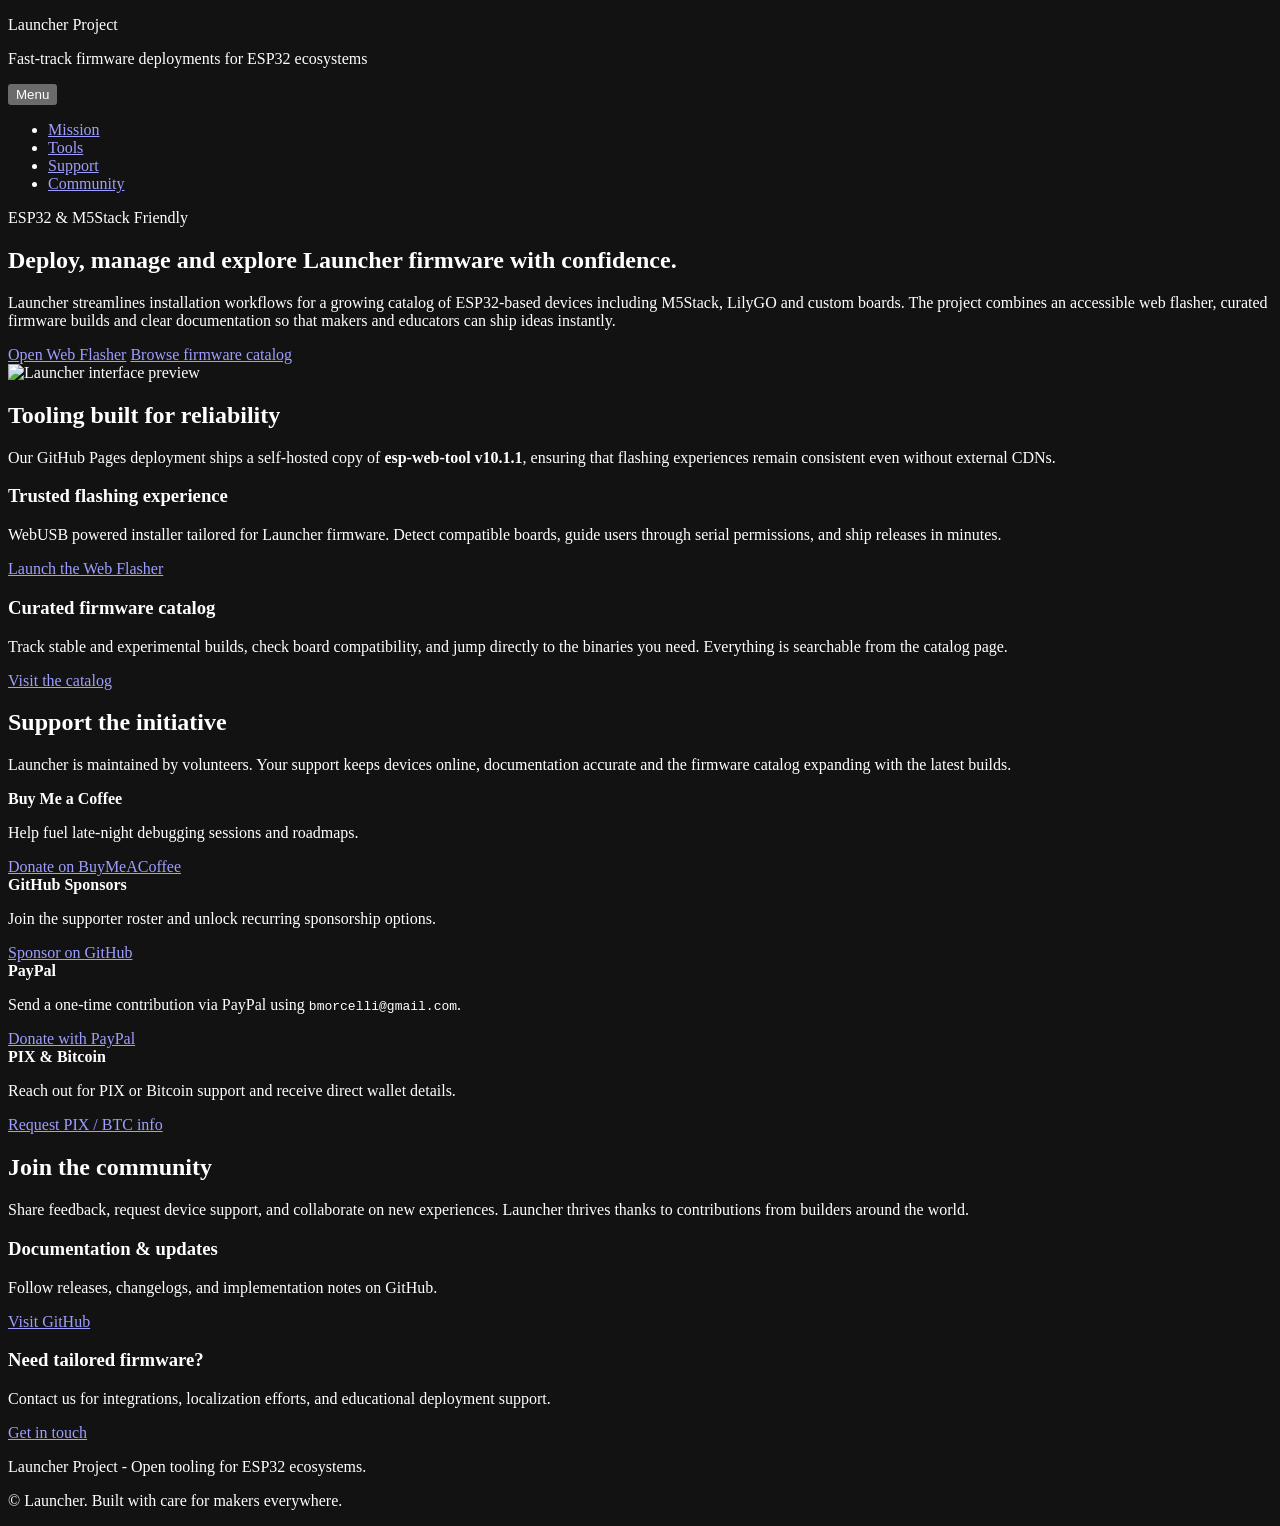
==== src/pages/index.html @ cca060f1 "improvements" ====
﻿<!DOCTYPE html>
<html lang="en">
  <head>
    <meta charset="utf-8" />
    <meta name="viewport" content="width=device-width, initial-scale=1" />
    <meta name="description" content="Launcher firmware tools for M5Stack, LilyGO and ESP32 devices." />
    <meta name="color-scheme" content="dark" />
    <title>Launcher Project | Web Tools & Firmware Catalog</title>
    <link rel="stylesheet" href="assets/css/main.css" />
  </head>
  <body class="page-home">
    <header>
      <div class="navbar">
        <div class="brand">
          <p class="brand__title">Launcher Project</p>
          <p class="brand__subtitle">Fast-track firmware deployments for ESP32 ecosystems</p>
        </div>
        <button class="navbar__toggle" type="button" aria-expanded="false" aria-controls="site-navigation" data-nav-toggle>
          Menu
        </button>
        <nav class="navbar__menu" id="site-navigation" data-nav tabindex="-1">
          <ul class="navbar__list">
            <li><a class="navbar__link" href="#mission" data-scroll>Mission</a></li>
            <li><a class="navbar__link" href="#tooling" data-scroll>Tools</a></li>
            <li><a class="navbar__link" href="#support" data-scroll>Support</a></li>
            <li><a class="navbar__link" href="#community" data-scroll>Community</a></li>
          </ul>
        </nav>
      </div>
    </header>
    <main>
      <section class="hero hero--split" id="mission" tabindex="-1">
        <div class="hero__content">
          <span class="hero__badge">ESP32 &amp; M5Stack Friendly</span>
          <h1 class="hero__title">Deploy, manage and explore Launcher firmware with confidence.</h1>
          <p class="hero__description">
            Launcher streamlines installation workflows for a growing catalog of ESP32-based devices including M5Stack, LilyGO and custom boards.
            The project combines an accessible web flasher, curated firmware builds and clear documentation so that makers and educators can ship ideas instantly.
          </p>
          <div class="hero__actions">
            <a class="button button--primary" href="webflasher.html">Open Web Flasher</a>
            <a class="button button--ghost" href="catalog.html">Browse firmware catalog</a>
          </div>
        </div>
        <div class="hero__media">
          <img src="assets/Launcher.gif" alt="Launcher interface preview" loading="lazy" decoding="async" />
        </div>
      </section>

      <section class="section reveal-on-scroll" id="tooling" tabindex="-1">
        <h2 class="section__heading">Tooling built for reliability</h2>
        <p class="section__lead">
          Our GitHub Pages deployment ships a self-hosted copy of <strong>esp-web-tool v10.1.1</strong>, ensuring that flashing experiences remain consistent even without external CDNs.
        </p>
        <div class="grid grid--two">
          <article class="card">
            <h3 class="card__title">Trusted flashing experience</h3>
            <p class="card__description">
              WebUSB powered installer tailored for Launcher firmware. Detect compatible boards, guide users through serial permissions, and ship releases in minutes.
            </p>
            <div class="card__actions">
              <a class="button button--ghost" href="webflasher.html">Launch the Web Flasher</a>
            </div>
          </article>
          <article class="card">
            <h3 class="card__title">Curated firmware catalog</h3>
            <p class="card__description">
              Track stable and experimental builds, check board compatibility, and jump directly to the binaries you need. Everything is searchable from the catalog page.
            </p>
            <div class="card__actions">
              <a class="button button--ghost" href="catalog.html">Visit the catalog</a>
            </div>
          </article>
        </div>
      </section>

      <section class="section reveal-on-scroll" id="support" tabindex="-1">
        <h2 class="section__heading">Support the initiative</h2>
        <p class="section__lead">
          Launcher is maintained by volunteers. Your support keeps devices online, documentation accurate and the firmware catalog expanding with the latest builds.
        </p>
        <div class="donation-grid">
          <div class="donation-card">
            <strong>Buy Me a Coffee</strong>
            <p>Help fuel late-night debugging sessions and roadmaps.</p>
            <a href="https://buymeacoffee.com/bmorcelliz" class="button button--ghost">Donate on BuyMeACoffee</a>
          </div>
          <div class="donation-card">
            <strong>GitHub Sponsors</strong>
            <p>Join the supporter roster and unlock recurring sponsorship options.</p>
            <a href="https://github.com/sponsors/bmorcelli" class="button button--ghost">Sponsor on GitHub</a>
          </div>
          <div class="donation-card">
            <strong>PayPal</strong>
            <p>Send a one-time contribution via PayPal using <code>bmorcelli@gmail.com</code>.</p>
            <a href="https://www.paypal.com/donate?business=bmorcelli@gmail.com" class="button button--ghost">Donate with PayPal</a>
          </div>
          <div class="donation-card">
            <strong>PIX &amp; Bitcoin</strong>
            <p>Reach out for PIX or Bitcoin support and receive direct wallet details.</p>
            <a href="mailto:bmorcelli@gmail.com" class="button button--ghost">Request PIX / BTC info</a>
          </div>
        </div>
      </section>

      <section class="section reveal-on-scroll" id="community" tabindex="-1">
        <h2 class="section__heading">Join the community</h2>
        <p class="section__lead">
          Share feedback, request device support, and collaborate on new experiences. Launcher thrives thanks to contributions from builders around the world.
        </p>
        <div class="grid grid--two">
          <article class="card">
            <h3 class="card__title">Documentation &amp; updates</h3>
            <p class="card__description">Follow releases, changelogs, and implementation notes on GitHub.</p>
            <div class="card__actions">
              <a class="button button--ghost" href="https://github.com/bmorcelli">Visit GitHub</a>
            </div>
          </article>
          <article class="card">
            <h3 class="card__title">Need tailored firmware?</h3>
            <p class="card__description">Contact us for integrations, localization efforts, and educational deployment support.</p>
            <div class="card__actions">
              <a class="button button--ghost" href="mailto:bmorcelli@gmail.com">Get in touch</a>
            </div>
          </article>
        </div>
      </section>
    </main>
    <footer>
      <div class="footer__inner">
        <p>Launcher Project - Open tooling for ESP32 ecosystems.</p>
        <p>&copy; <span data-year></span> Launcher. Built with care for makers everywhere.</p>
      </div>
    </footer>
    <script type="module" src="assets/js/main.js"></script>
  </body>
</html>
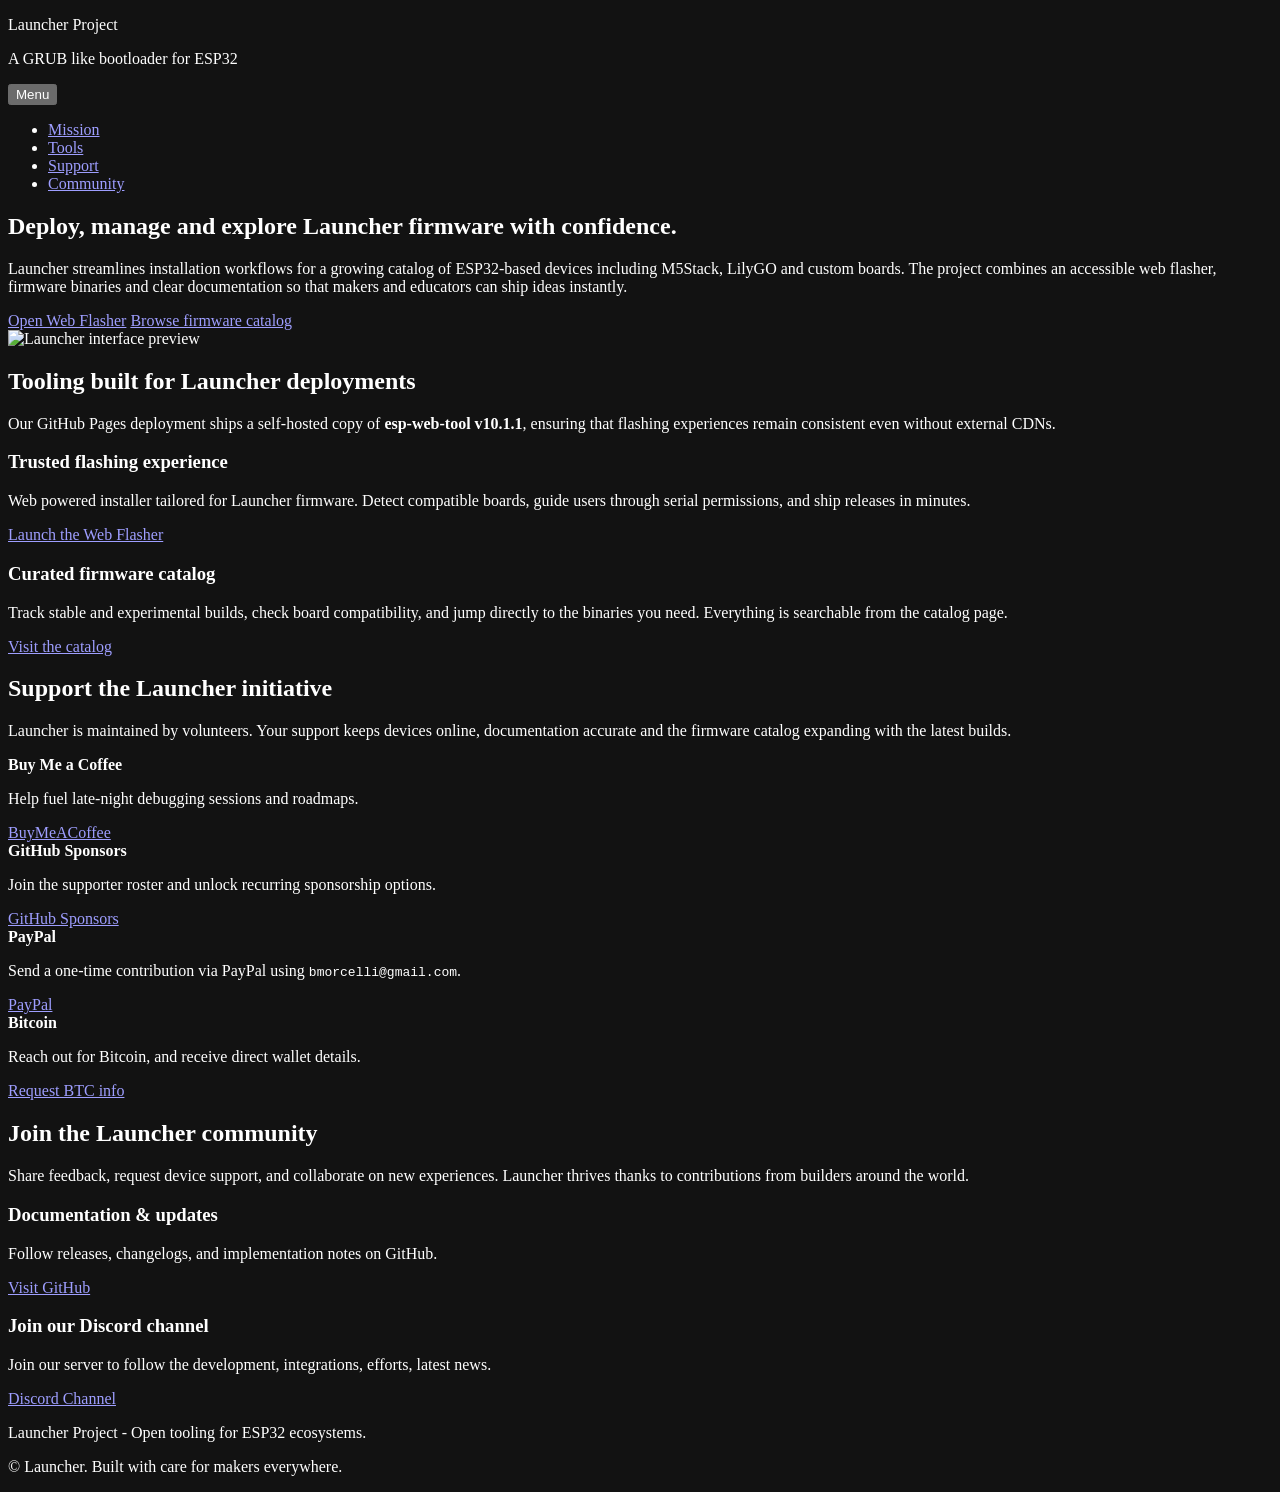
==== commit dd6eefd4: "flasher estilizado" ====
--- a/src/pages/index.html
+++ b/src/pages/index.html
@@ -12,8 +12,8 @@
     <header>
       <div class="navbar">
         <div class="brand">
-          <p class="brand__title">Launcher Project</p>
-          <p class="brand__subtitle">Fast-track firmware deployments for ESP32 ecosystems</p>
+          <p class="brand__title"><span class="text-highlight--glow">Launcher</span> Project</p>
+          <p class="brand__subtitle">A GRUB like bootloader for ESP32</p>
         </div>
         <button class="navbar__toggle" type="button" aria-expanded="false" aria-controls="site-navigation" data-nav-toggle>
           Menu
@@ -29,26 +29,29 @@
       </div>
     </header>
     <main>
-      <section class="hero hero--split" id="mission" tabindex="-1">
-        <div class="hero__content">
-          <span class="hero__badge">ESP32 &amp; M5Stack Friendly</span>
-          <h1 class="hero__title">Deploy, manage and explore Launcher firmware with confidence.</h1>
+      <section class="hero hero--landing" id="mission" tabindex="-1">
+        <div class="hero__header">
+          <h1 class="hero__title">Deploy, manage and explore <span class="text-highlight--glow">Launcher</span> firmware with confidence.</h1>
+        </div>
+        <div class="hero__body">
+          <div class="hero__content">
           <p class="hero__description">
-            Launcher streamlines installation workflows for a growing catalog of ESP32-based devices including M5Stack, LilyGO and custom boards.
-            The project combines an accessible web flasher, curated firmware builds and clear documentation so that makers and educators can ship ideas instantly.
+            <span class="text-highlight">Launcher</span> streamlines installation workflows for a growing catalog of ESP32-based devices including M5Stack, LilyGO and custom boards.
+            The project combines an accessible web flasher, firmware binaries and clear documentation so that makers and educators can ship ideas instantly.
           </p>
           <div class="hero__actions">
             <a class="button button--primary" href="webflasher.html">Open Web Flasher</a>
             <a class="button button--ghost" href="catalog.html">Browse firmware catalog</a>
           </div>
-        </div>
-        <div class="hero__media">
-          <img src="assets/Launcher.gif" alt="Launcher interface preview" loading="lazy" decoding="async" />
+          </div>
+          <div class="hero__media">
+            <img src="assets/Launcher.gif" alt="Launcher interface preview" loading="lazy" decoding="async" />
+          </div>
         </div>
       </section>
 
       <section class="section reveal-on-scroll" id="tooling" tabindex="-1">
-        <h2 class="section__heading">Tooling built for reliability</h2>
+        <h2 class="section__heading">Tooling built for <span class="text-highlight">Launcher</span> deployments</h2>
         <p class="section__lead">
           Our GitHub Pages deployment ships a self-hosted copy of <strong>esp-web-tool v10.1.1</strong>, ensuring that flashing experiences remain consistent even without external CDNs.
         </p>
@@ -56,7 +59,7 @@
           <article class="card">
             <h3 class="card__title">Trusted flashing experience</h3>
             <p class="card__description">
-              WebUSB powered installer tailored for Launcher firmware. Detect compatible boards, guide users through serial permissions, and ship releases in minutes.
+              Web powered installer tailored for Launcher firmware. Detect compatible boards, guide users through serial permissions, and ship releases in minutes.
             </p>
             <div class="card__actions">
               <a class="button button--ghost" href="webflasher.html">Launch the Web Flasher</a>
@@ -75,7 +78,7 @@
       </section>
 
       <section class="section reveal-on-scroll" id="support" tabindex="-1">
-        <h2 class="section__heading">Support the initiative</h2>
+        <h2 class="section__heading">Support the <span class="text-highlight">Launcher</span> initiative</h2>
         <p class="section__lead">
           Launcher is maintained by volunteers. Your support keeps devices online, documentation accurate and the firmware catalog expanding with the latest builds.
         </p>
@@ -83,28 +86,28 @@
           <div class="donation-card">
             <strong>Buy Me a Coffee</strong>
             <p>Help fuel late-night debugging sessions and roadmaps.</p>
-            <a href="https://buymeacoffee.com/bmorcelliz" class="button button--ghost">Donate on BuyMeACoffee</a>
+            <a href="https://buymeacoffee.com/bmorcelliz" class="button button--ghost">BuyMeACoffee</a>
           </div>
           <div class="donation-card">
             <strong>GitHub Sponsors</strong>
             <p>Join the supporter roster and unlock recurring sponsorship options.</p>
-            <a href="https://github.com/sponsors/bmorcelli" class="button button--ghost">Sponsor on GitHub</a>
+            <a href="https://github.com/sponsors/bmorcelli" class="button button--ghost">GitHub Sponsors</a>
           </div>
           <div class="donation-card">
             <strong>PayPal</strong>
             <p>Send a one-time contribution via PayPal using <code>bmorcelli@gmail.com</code>.</p>
-            <a href="https://www.paypal.com/donate?business=bmorcelli@gmail.com" class="button button--ghost">Donate with PayPal</a>
+            <a href="https://www.paypal.com/donate?business=bmorcelli@gmail.com" class="button button--ghost">PayPal</a>
           </div>
           <div class="donation-card">
-            <strong>PIX &amp; Bitcoin</strong>
-            <p>Reach out for PIX or Bitcoin support and receive direct wallet details.</p>
-            <a href="mailto:bmorcelli@gmail.com" class="button button--ghost">Request PIX / BTC info</a>
+            <strong>Bitcoin</strong>
+            <p>Reach out for Bitcoin, and receive direct wallet details.</p>
+            <a href="mailto:bmorcelli@gmail.com" class="button button--ghost">Request BTC info</a>
           </div>
         </div>
       </section>
 
       <section class="section reveal-on-scroll" id="community" tabindex="-1">
-        <h2 class="section__heading">Join the community</h2>
+        <h2 class="section__heading">Join the <span class="text-highlight">Launcher</span> community</h2>
         <p class="section__lead">
           Share feedback, request device support, and collaborate on new experiences. Launcher thrives thanks to contributions from builders around the world.
         </p>
@@ -113,14 +116,14 @@
             <h3 class="card__title">Documentation &amp; updates</h3>
             <p class="card__description">Follow releases, changelogs, and implementation notes on GitHub.</p>
             <div class="card__actions">
-              <a class="button button--ghost" href="https://github.com/bmorcelli">Visit GitHub</a>
+              <a class="button button--ghost" href="https://github.com/bmorcelli/Launcher">Visit GitHub</a>
             </div>
           </article>
           <article class="card">
-            <h3 class="card__title">Need tailored firmware?</h3>
-            <p class="card__description">Contact us for integrations, localization efforts, and educational deployment support.</p>
+            <h3 class="card__title">Join our Discord channel</h3>
+            <p class="card__description">Join our server to follow the development, integrations, efforts, latest news.</p>
             <div class="card__actions">
-              <a class="button button--ghost" href="mailto:bmorcelli@gmail.com">Get in touch</a>
+              <a class="button button--ghost" href="https://discord.gg/BE9by2a2FF">Discord Channel</a>
             </div>
           </article>
         </div>
